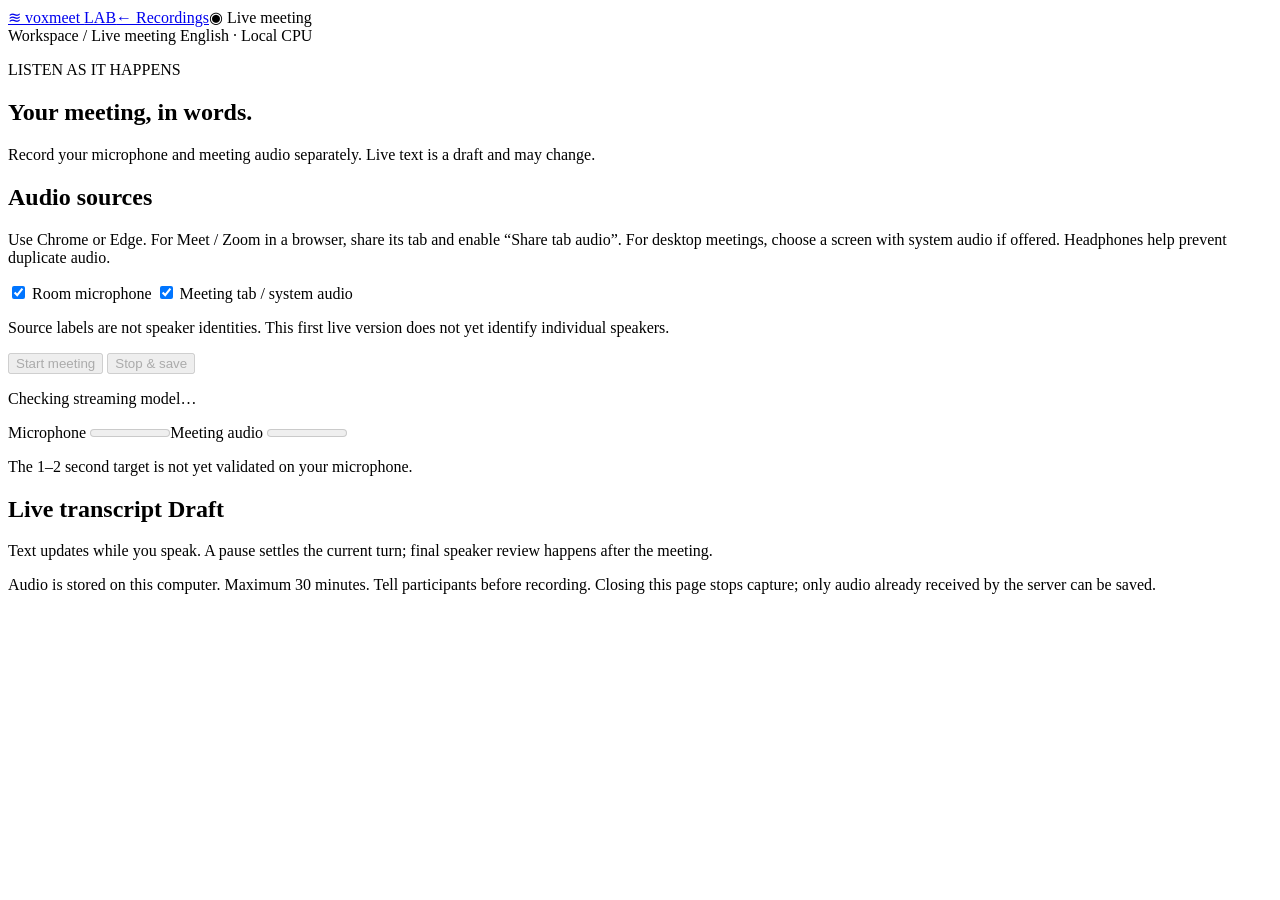
==== web/step-one/live.html @ 0bd1dc78 "update new project" ====
<!doctype html><html lang="en"><head><meta charset="utf-8"><meta name="viewport" content="width=device-width,initial-scale=1"><title>VoxMeet · Live meeting</title><link rel="stylesheet" href="/style.css"><link rel="stylesheet" href="/live.css"></head>
<body><aside class="sidebar"><a class="brand" href="/">≋ voxmeet <span class="lab">LAB</span></a><a class="nav" href="/">← Recordings</a><span class="nav active">◉ Live meeting</span></aside>
<main><header>Workspace / Live meeting <span class="tag">English · Local CPU</span></header>
<section><p class="eyebrow">LISTEN AS IT HAPPENS</p><h1>Your meeting, in words.</h1>
<p>Record your microphone and meeting audio separately. Live text is a draft and may change.</p>
<div class="summary-panel"><h2>Audio sources</h2>
<p>Use Chrome or Edge. For Meet / Zoom in a browser, share its tab and enable “Share tab audio”. For desktop meetings, choose a screen with system audio if offered. Headphones help prevent duplicate audio.</p>
<label><input id="mic" type="checkbox" checked> Room microphone</label>
<label><input id="system" type="checkbox" checked> Meeting tab / system audio</label>
<p>Source labels are not speaker identities. This first live version does not yet identify individual speakers.</p>
<button id="start" class="button" disabled>Start meeting</button> <button id="stop" class="button secondary" disabled>Stop & save</button>
<p id="state" role="status">Checking streaming model…</p><p id="error" class="error" hidden></p>
<div class="live-meters"><label>Microphone <meter id="mic-level" min="0" max="1" value="0"></meter></label><label>Meeting audio <meter id="system-level" min="0" max="1" value="0"></meter></label></div>
<p id="timing">The 1–2 second target is not yet validated on your microphone.</p><a id="saved" class="button" hidden>Open saved meeting →</a>
</div>
<h2>Live transcript <span class="tag">Draft</span></h2><p>Text updates while you speak. A pause settles the current turn; final speaker review happens after the meeting.</p>
<div id="turns" aria-live="polite"></div>
<p class="privacy">Audio is stored on this computer. Maximum 30 minutes. Tell participants before recording. Closing this page stops capture; only audio already received by the server can be saved.</p>
</section></main><script src="/live.js" type="module"></script></body></html>
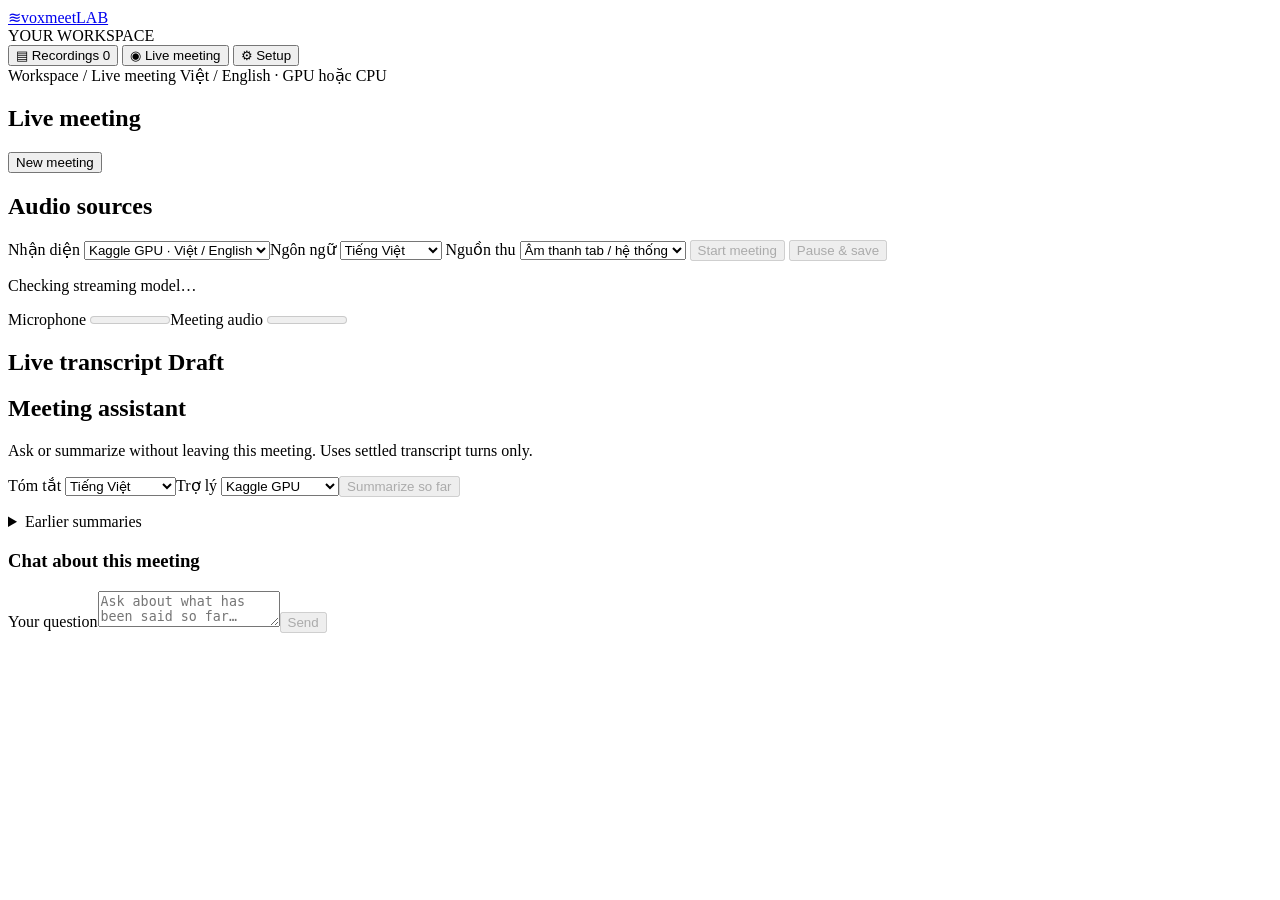
==== commit 6387df91: "Update VoxMeet project" ====
--- a/web/step-one/live.html
+++ b/web/step-one/live.html
@@ -1,19 +1,52 @@
-<!doctype html><html lang="en"><head><meta charset="utf-8"><meta name="viewport" content="width=device-width,initial-scale=1"><title>VoxMeet · Live meeting</title><link rel="stylesheet" href="/style.css"><link rel="stylesheet" href="/live.css"></head>
-<body><aside class="sidebar"><a class="brand" href="/">≋ voxmeet <span class="lab">LAB</span></a><a class="nav" href="/">← Recordings</a><span class="nav active">◉ Live meeting</span></aside>
-<main><header>Workspace / Live meeting <span class="tag">English · Local CPU</span></header>
-<section><p class="eyebrow">LISTEN AS IT HAPPENS</p><h1>Your meeting, in words.</h1>
-<p>Record your microphone and meeting audio separately. Live text is a draft and may change.</p>
-<div class="summary-panel"><h2>Audio sources</h2>
-<p>Use Chrome or Edge. For Meet / Zoom in a browser, share its tab and enable “Share tab audio”. For desktop meetings, choose a screen with system audio if offered. Headphones help prevent duplicate audio.</p>
-<label><input id="mic" type="checkbox" checked> Room microphone</label>
-<label><input id="system" type="checkbox" checked> Meeting tab / system audio</label>
-<p>Source labels are not speaker identities. This first live version does not yet identify individual speakers.</p>
-<button id="start" class="button" disabled>Start meeting</button> <button id="stop" class="button secondary" disabled>Stop & save</button>
+<!doctype html><html lang="en"><head><meta charset="utf-8"><meta name="viewport" content="width=device-width,initial-scale=1"><title>VoxMeet · Live meeting</title><link rel="stylesheet" href="/style.css?v=8"><link rel="stylesheet" href="/live.css"><link rel="stylesheet" href="/chat-dock.css?v=10"><link rel="stylesheet" href="/vintage.css?v=5"></head>
+<body class="function-page menu-collapsed"><aside class="sidebar">
+  <a class="brand" href="/" aria-label="VoxMeet home"><span class="logo" aria-hidden="true">≋</span>voxmeet<span class="lab">LAB</span></a>
+  <div class="sidebar-caption">YOUR WORKSPACE</div>
+  <button id="show-recordings" class="nav"><span aria-hidden="true">▤</span> Recordings <span id="count" class="count">0</span></button>
+  <button id="show-live" class="nav active">◉ Live meeting</button>
+  <button id="setup" class="nav"><span aria-hidden="true">⚙</span> Setup</button>
+  
+</aside>
+<main><header><span id="workspace-title">Workspace / Live meeting</span> <span class="tag">Việt / English · GPU hoặc CPU</span></header>
+<section id="live-panel"><h1>Live meeting</h1>
+<p id="session-name"></p><div class="live-actions"><button id="new-meeting" class="button secondary">New meeting</button> <button id="delete-live" class="button secondary danger" hidden>Delete meeting</button></div>
+
+<div class="summary-panel"><h2>Audio sources</h2><label>Nhận diện <select id="live-provider"><option value="kaggle">Kaggle GPU · Việt / English</option><option value="local">CPU cũ · English</option></select></label><label>Ngôn ngữ <select id="live-language"><option value="vi">Tiếng Việt</option><option value="en">English</option><option value="auto">Tự nhận diện</option></select></label>
+
+<label><span id="source-mode-label">Nguồn thu</span>
+<select id="source-mode" aria-label="Nguồn thu / Audio source">
+<option value="tab" selected>Âm thanh tab / hệ thống</option>
+<option value="mic">Mic trong phòng</option>
+<option value="both">Kết hợp mic + tab</option>
+</select></label>
+<input id="mic" type="checkbox" hidden><input id="system" type="checkbox" checked hidden>
+
+<button id="start" class="button" disabled>Start meeting</button> <button id="stop" class="button secondary" disabled>Pause & save</button>
 <p id="state" role="status">Checking streaming model…</p><p id="error" class="error" hidden></p>
 <div class="live-meters"><label>Microphone <meter id="mic-level" min="0" max="1" value="0"></meter></label><label>Meeting audio <meter id="system-level" min="0" max="1" value="0"></meter></label></div>
-<p id="timing">The 1–2 second target is not yet validated on your microphone.</p><a id="saved" class="button" hidden>Open saved meeting →</a>
+<p id="timing"></p><a id="saved" class="button" hidden>Open saved meeting →</a>
 </div>
-<h2>Live transcript <span class="tag">Draft</span></h2><p>Text updates while you speak. A pause settles the current turn; final speaker review happens after the meeting.</p>
+<h2>Live transcript <span class="tag">Draft</span></h2>
 <div id="turns" aria-live="polite"></div>
-<p class="privacy">Audio is stored on this computer. Maximum 30 minutes. Tell participants before recording. Closing this page stops capture; only audio already received by the server can be saved.</p>
-</section></main><script src="/live.js" type="module"></script></body></html>
+
+<section class="summary-panel" id="live-assistant">
+<h2>Meeting assistant</h2><p id="assistant-coverage">Ask or summarize without leaving this meeting. Uses settled transcript turns only.</p>
+<label>Tóm tắt <select id="live-summary-language"><option value="vi">Tiếng Việt</option><option value="en">English</option><option value="auto">Theo transcript</option></select></label><label>Trợ lý <select id="live-assistant-provider"><option value="kaggle">Kaggle GPU</option><option value="ollama">Local Ollama</option><option value="api">API đã cấu hình</option></select></label><button id="live-summarize" class="button secondary" disabled>Summarize so far</button>
+<p id="summary-state" role="status"></p><div id="live-summary"></div>
+<details><summary>Earlier summaries</summary><div id="summary-history"></div></details>
+<h3>Chat about this meeting</h3><div id="live-chat" role="log" aria-live="polite"></div>
+<form id="live-question-form"><label for="live-question">Your question</label><textarea id="live-question" rows="2" maxlength="1000" required placeholder="Ask about what has been said so far…"></textarea><button id="live-ask" class="button" disabled>Send</button></form>
+<p id="question-state" role="status"></p>
+</section></section>
+<section id="library-panel" hidden><iframe id="recordings-frame" title="Recordings library"></iframe></section></main><dialog id="setup-dialog"><div class="dialog-heading"><div><p class="eyebrow">GET READY TO TRANSCRIBE</p><h2>Processing setup</h2></div><button id="close-setup" class="close" aria-label="Close setup">×</button></div>
+  <p class="dialog-intro">Choose one path. Local mode processes audio on your computer; API mode sends it to Deepgram.</p><section class="summary-panel"><h3>Community-1 automatic worker</h3>
+<p>Start one private Kaggle GPU notebook per session. Then use Create transcript here for each recording; audio, đoạn live và transcript dùng cho tóm tắt/chat được gửi tới Kaggle qua Cloudflare khi chọn chế độ GPU. Keep the local server running.</p>
+<button id="community-connect" class="button" type="button">Connect Kaggle worker</button>
+<a id="community-notebook" class="button secondary" href="/api/community-worker/notebook" hidden>Download session notebook</a>
+<p id="community-status" role="status"></p>
+<p>In Kaggle: import the notebook, enable GPU and Internet, add HF_TOKEN in Secrets, then run setup and the worker cell. Do not share this notebook: it contains a temporary connection key.</p></section><div id="connections"></div>
+  <details open><summary>Local · No account required</summary><p>Run <code>setup.ps1 -LocalModels</code> once to install the libraries and download English Whisper and speaker recognition models. After setup, recordings are processed on this computer without sending audio elsewhere.</p><p>No API key or Hugging Face token is needed. CPU processing can take longer than the recording itself.</p></details>
+  <details><summary>API · Deepgram</summary><p>Set <code>DEEPGRAM_API_KEY</code> in <code>meeting-ai/.env</code> and restart. This may incur provider usage charges. The key stays on the backend.</p></details>
+  <details><summary>Summary · Local or API</summary><p>For local drafts, start Ollama and run <code>ollama pull qwen2.5:3b</code>. Set <code>OLLAMA_MODEL=qwen2.5:3b</code> in .env. CPU generation can take several minutes. API mode uses <code>LLM_API_URL</code>, <code>LLM_API_KEY</code>, and <code>LLM_API_MODEL</code>; selecting it sends transcript text to that provider.</p><p>Chế độ Kaggle GPU dùng worker đang kết nối để nhận diện, tóm tắt và hỏi đáp. Không cần bật Ollama khi chọn GPU. Lần đầu tải model có thể lâu hơn.</p></details>
+  <p class="setup-note">Local status checks installed libraries and downloaded files. API status checks only whether a key is configured. Full instructions are in <code>meeting-ai/README.md</code>.</p><button id="refresh-setup" class="button secondary">Refresh connection status</button>
+</dialog><script src="/live.js?v=19" type="module"></script><script type="module" src="/chat-dock.js?v=10"></script><script type="module" src="/community-setup.js?v=13"></script><script type="module" src="/ui-language.js?v=12"></script></body></html>
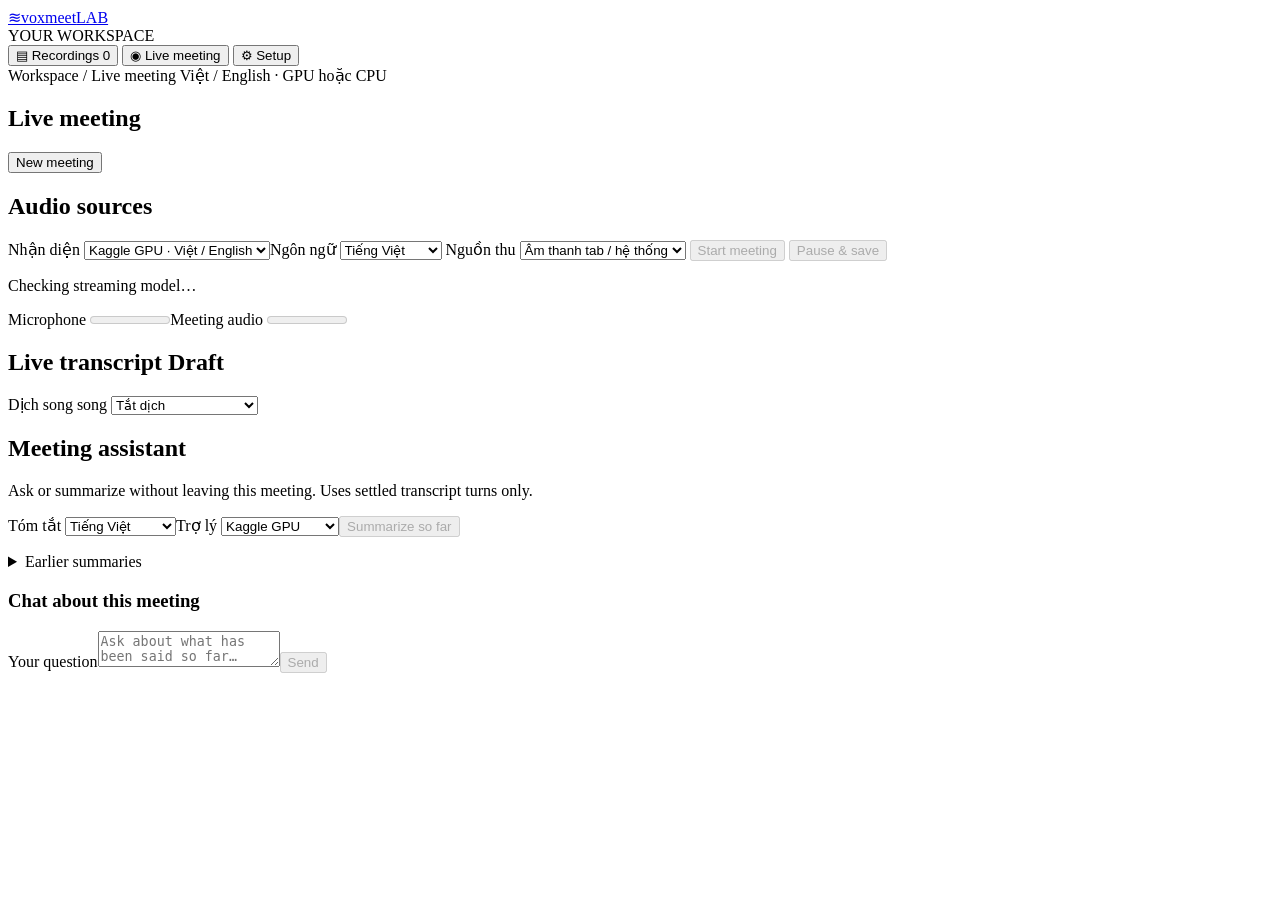
==== commit a78df8d7: "update translate" ====
--- a/web/step-one/live.html
+++ b/web/step-one/live.html
@@ -1,4 +1,4 @@
-<!doctype html><html lang="en"><head><meta charset="utf-8"><meta name="viewport" content="width=device-width,initial-scale=1"><title>VoxMeet · Live meeting</title><link rel="stylesheet" href="/style.css?v=8"><link rel="stylesheet" href="/live.css"><link rel="stylesheet" href="/chat-dock.css?v=10"><link rel="stylesheet" href="/vintage.css?v=5"></head>
+<!doctype html><html lang="en"><head><meta charset="utf-8"><meta name="viewport" content="width=device-width,initial-scale=1"><title>VoxMeet · Live meeting</title><link rel="stylesheet" href="/style.css?v=8"><link rel="stylesheet" href="/live.css?v=2"><link rel="stylesheet" href="/chat-dock.css?v=10"><link rel="stylesheet" href="/vintage.css?v=5"></head>
 <body class="function-page menu-collapsed"><aside class="sidebar">
   <a class="brand" href="/" aria-label="VoxMeet home"><span class="logo" aria-hidden="true">≋</span>voxmeet<span class="lab">LAB</span></a>
   <div class="sidebar-caption">YOUR WORKSPACE</div>
@@ -27,6 +27,12 @@
 <p id="timing"></p><a id="saved" class="button" hidden>Open saved meeting →</a>
 </div>
 <h2>Live transcript <span class="tag">Draft</span></h2>
+<div class="live-translation-controls">
+<label><span id="live-translation-label">Dịch song song</span> <select id="live-translation-mode">
+<option value="off">Tắt dịch</option><option value="en-vi">English → Tiếng Việt</option><option value="vi-en">Tiếng Việt → English</option>
+</select></label><button id="live-translation-retry" class="button secondary" hidden>Thử lại</button>
+<span id="live-translation-status" role="status"></span></div>
+<div id="bilingual-head" class="bilingual-head" hidden><span id="original-heading">Bản gốc</span><span id="translated-heading">Bản dịch</span></div>
 <div id="turns" aria-live="polite"></div>
 
 <section class="summary-panel" id="live-assistant">
@@ -39,14 +45,13 @@
 <p id="question-state" role="status"></p>
 </section></section>
 <section id="library-panel" hidden><iframe id="recordings-frame" title="Recordings library"></iframe></section></main><dialog id="setup-dialog"><div class="dialog-heading"><div><p class="eyebrow">GET READY TO TRANSCRIBE</p><h2>Processing setup</h2></div><button id="close-setup" class="close" aria-label="Close setup">×</button></div>
-  <p class="dialog-intro">Choose one path. Local mode processes audio on your computer; API mode sends it to Deepgram.</p><section class="summary-panel"><h3>Community-1 automatic worker</h3>
-<p>Start one private Kaggle GPU notebook per session. Then use Create transcript here for each recording; audio, đoạn live và transcript dùng cho tóm tắt/chat được gửi tới Kaggle qua Cloudflare khi chọn chế độ GPU. Keep the local server running.</p>
-<button id="community-connect" class="button" type="button">Connect Kaggle worker</button>
-<a id="community-notebook" class="button secondary" href="/api/community-worker/notebook" hidden>Download session notebook</a>
+  <p class="dialog-intro">Choose one path. Local mode processes audio on your computer; API mode sends it to Deepgram.</p><section class="summary-panel"><h3>Community-1 · Kaggle GPU</h3>
+<button id="community-connect" class="button" type="button">Kết nối worker Kaggle</button>
+<a id="community-notebook" class="button secondary" href="/api/community-worker/notebook" hidden>Tải notebook Kaggle</a>
 <p id="community-status" role="status"></p>
-<p>In Kaggle: import the notebook, enable GPU and Internet, add HF_TOKEN in Secrets, then run setup and the worker cell. Do not share this notebook: it contains a temporary connection key.</p></section><div id="connections"></div>
+<p>Bật GPU, Internet và Secret HF_TOKEN trong notebook Kaggle. Giữ server local chạy; không chia sẻ notebook chứa khóa phiên.</p></section><div id="connections"></div>
   <details open><summary>Local · No account required</summary><p>Run <code>setup.ps1 -LocalModels</code> once to install the libraries and download English Whisper and speaker recognition models. After setup, recordings are processed on this computer without sending audio elsewhere.</p><p>No API key or Hugging Face token is needed. CPU processing can take longer than the recording itself.</p></details>
   <details><summary>API · Deepgram</summary><p>Set <code>DEEPGRAM_API_KEY</code> in <code>meeting-ai/.env</code> and restart. This may incur provider usage charges. The key stays on the backend.</p></details>
   <details><summary>Summary · Local or API</summary><p>For local drafts, start Ollama and run <code>ollama pull qwen2.5:3b</code>. Set <code>OLLAMA_MODEL=qwen2.5:3b</code> in .env. CPU generation can take several minutes. API mode uses <code>LLM_API_URL</code>, <code>LLM_API_KEY</code>, and <code>LLM_API_MODEL</code>; selecting it sends transcript text to that provider.</p><p>Chế độ Kaggle GPU dùng worker đang kết nối để nhận diện, tóm tắt và hỏi đáp. Không cần bật Ollama khi chọn GPU. Lần đầu tải model có thể lâu hơn.</p></details>
   <p class="setup-note">Local status checks installed libraries and downloaded files. API status checks only whether a key is configured. Full instructions are in <code>meeting-ai/README.md</code>.</p><button id="refresh-setup" class="button secondary">Refresh connection status</button>
-</dialog><script src="/live.js?v=19" type="module"></script><script type="module" src="/chat-dock.js?v=10"></script><script type="module" src="/community-setup.js?v=13"></script><script type="module" src="/ui-language.js?v=12"></script></body></html>
+</dialog><script src="/live.js?v=24" type="module"></script><script type="module" src="/chat-dock.js?v=10"></script><script type="module" src="/community-setup.js?v=15"></script><script type="module" src="/ui-language.js?v=12"></script></body></html>
